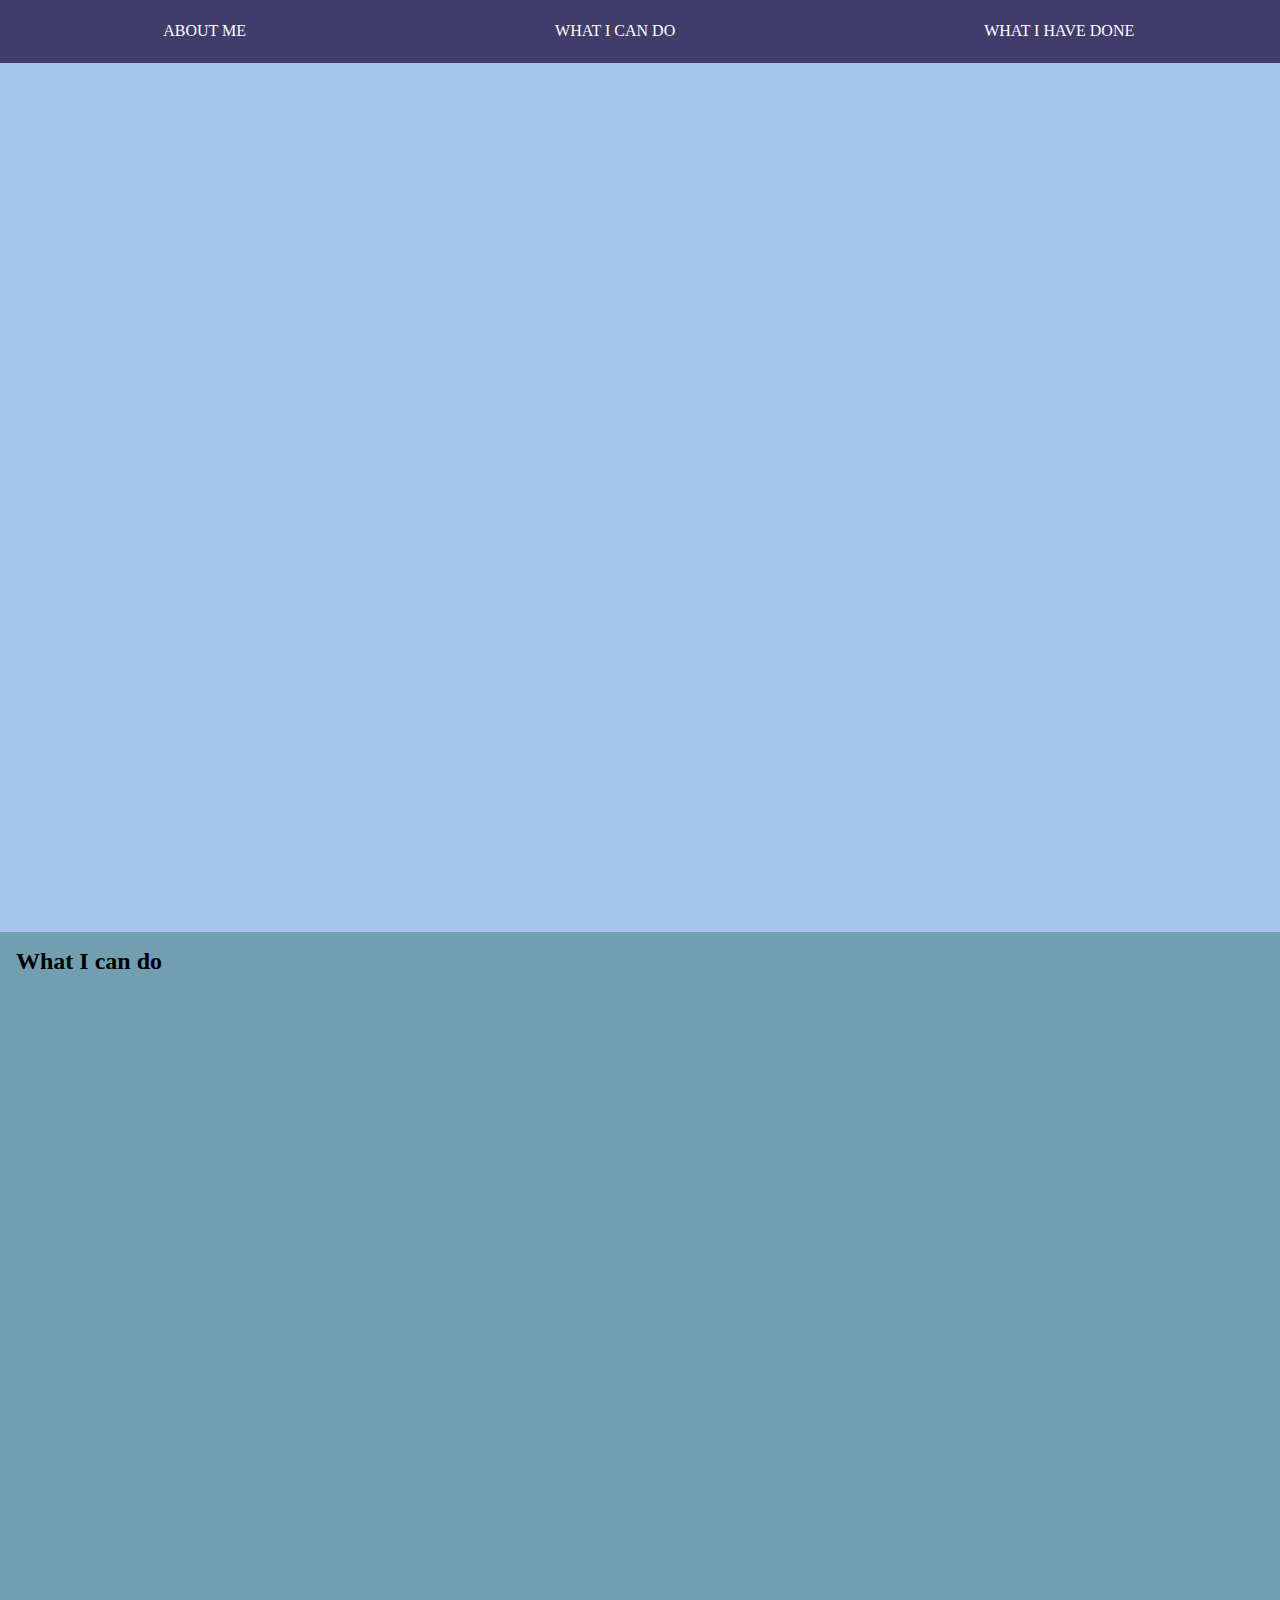
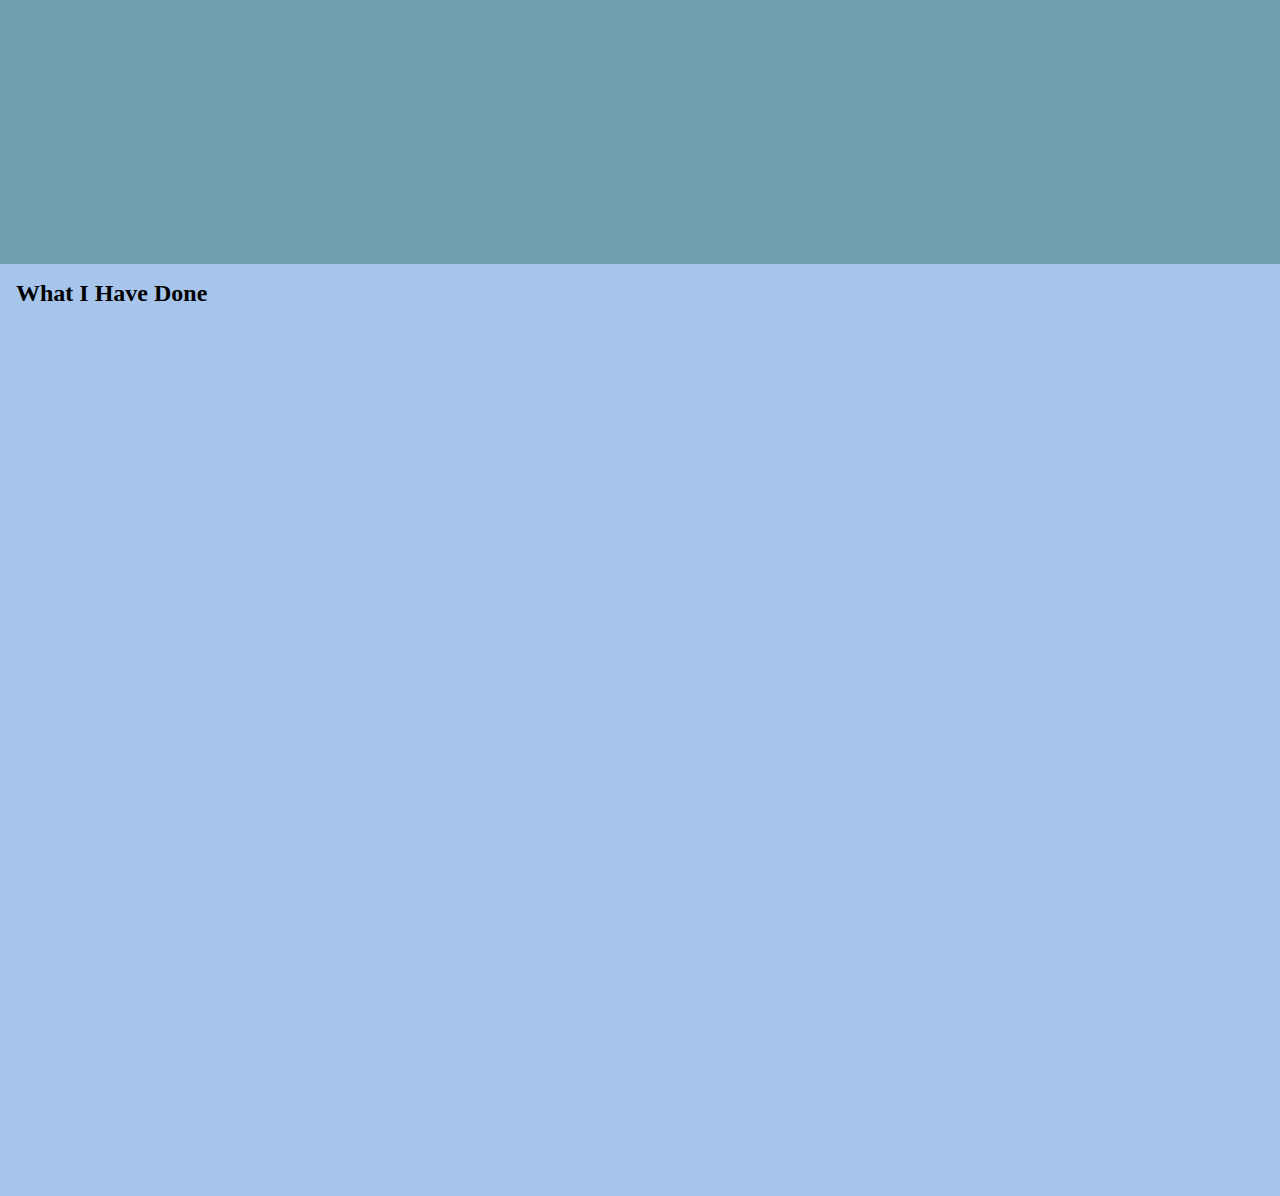
==== index.html @ 5bb843c7 "about.html renamed to index.html" ====
<!DOCTYPE html>
<html class="no-js" lang="en" xml:lang="en">
    <head>
        <meta charset="UTF-8">
        <title>About Harrison</title>
        <meta name="description" content="">
        <meta name="viewport" content="width=device-width, initial-scale=1">
        <meta property="og:title" content="">
        <meta property="og:type" content="">
        <meta property="og:url" content="">
        <meta property="og:image" content="">
        <!-- Add Font -->
        <link rel="stylesheet" type="text/css" href="//fonts.googleapis.com/css?family=Playfair+Display"/>
        <!-- Add Main Stylesheet -->
        <link rel="stylesheet" href="main_style.css">
        <!-- Add Button Effects -->
        <link rel="stylesheet" href="button_effects.css">
        <!-- <script src="main.js"></script> -->
    </head>
    <body>
        <div id="navbar" class="navbar sticky">
            <div>
                <a class="btn from-left" href="#about">About Me</a>
            </div>
            <div>
                <a class="btn from-top" href="#cando">What I Can Do</a>
            </div>
            <div>
                <a class="btn from-right" href="#havedone">What I Have Done</a>
            </div>
        </div>
        <!-- Navbar -->
        <section id="about" class="content">
            <h2>About Me</h2>
        </section>
        <section id="cando" class="content">
            <h2>What I can do</h2>
        </section>
        <section id="havedone" class="content">
            <h2>What I Have Done</h2>
        </section>
    </body>
    <script type="text/javascript"></script>
</html>
---- main_style.css ----
body, h2 {
    margin: 0;
}
section {
    min-height: 100vh;
}
section:nth-child(odd) {
    background: #709FB0;
}
section:nth-child(even) {
    background: #A7C5EB;
}
/* Style the navbar */
.navbar {
    overflow: hidden;
    display: flex;
    background-color: #413C69;
}
/* Navbar links */
.navbar div {
    margin: auto;
}
a {
    display: block;
    color: #F2F2F2;
    text-align: center;
    text-decoration: none;
    /* padding: 16px; */
}
.content {
    padding: 16px;
}
.sticky {
    position: fixed;
    top: 0;
    width: 100%;
}
:target {
    padding-top: 70px;
}
---- button_effects.css ----
.btn {
    position: relative;
    padding: 1.4rem 4.2rem;
    padding-right: 3.1rem;
    /* font-size: 1.4rem; */
    color: #FFFFFF;
    /* letter-spacing: 1.1rem; */
    text-transform: uppercase;
    transition: all 500ms cubic-bezier(0.77, 0, 0.175, 1);
    cursor: pointer;
    user-select: none;
}
.btn:before, .btn:after {
    content: '';
    position: absolute;
    transition: inherit;
    z-index: -1;
}
.btn:hover {
    color: #96B7C4;
    transition-delay: .5s;
}
.btn:hover:before {
    transition-delay: 0s;
}
.btn:hover:after {
    background: #FFFFFF;
    transition-delay: .35s;
}
/* From Top */
.from-top:before,
.from-top:after {
    left: 0;
    height: 0;
    width: 100%;
}
.from-top:before {
    bottom: 0;
    border: 1px solid #FFFFFF;
    border-top: 0;
    border-bottom: 0;
}
.from-top:after {
    top: 0;
    height: 0;
}
.from-top:hover:before,
.from-top:hover:after {
    height: 100%;
}
/* From Left */
.from-left:before,
.from-left:after {
    top: 0;
    width: 0;
    height: 100%;
}
.from-left:before {
    right: 0;
    border: 1px solid #FFFFFF;
    border-left: 0;
    border-right: 0;
}
.from-left:after {
    left: 0;
}
.from-left:hover:before,
.from-left:hover:after {
    width: 100%;
}
/* From Right */
.from-right:before,
.from-right:after {
    top: 0;
    width: 0;
    height: 100%;
}
.from-right:before {
    left: 0;
    border: 1px solid #FFFFFF;
    border-left: 0;
    border-right: 0;
}
.from-right:after {
    right: 0;
}
.from-right:hover:before,
.from-right:hover:after {
    width: 100%;
}
/* From center */
.from-center:before {
    top: 0;
    left: 50%;
    height: 100%;
    width: 0;
    border: 1px solid #FFFFFF;
    border-left: 0;
    border-right: 0;
}
.from-center:after {
    bottom: 0;
    left: 0;
    height: 0;
    width: 100%;
    background: #FFFFFF;
}
.from-center:hover:before {
    left: 0;
    width: 100%;
}
.from-center:hover:after {
    top: 0;
    height: 100%;
}
/* From Bottom */
.from-bottom:before,
.from-bottom:after {
    left: 0;
    height: 0;
    width: 100%;
}
.from-bottom:before {
    top: 0;
    border: 1px solid #FFFFFF;
    border-top: 0;
    border-bottom: 0;
}
.from-bottom:after {
    bottom: 0;
    height: 0;
}
.from-bottom:hover:before,
.from-bottom:hover:after {
    height: 100%;
}
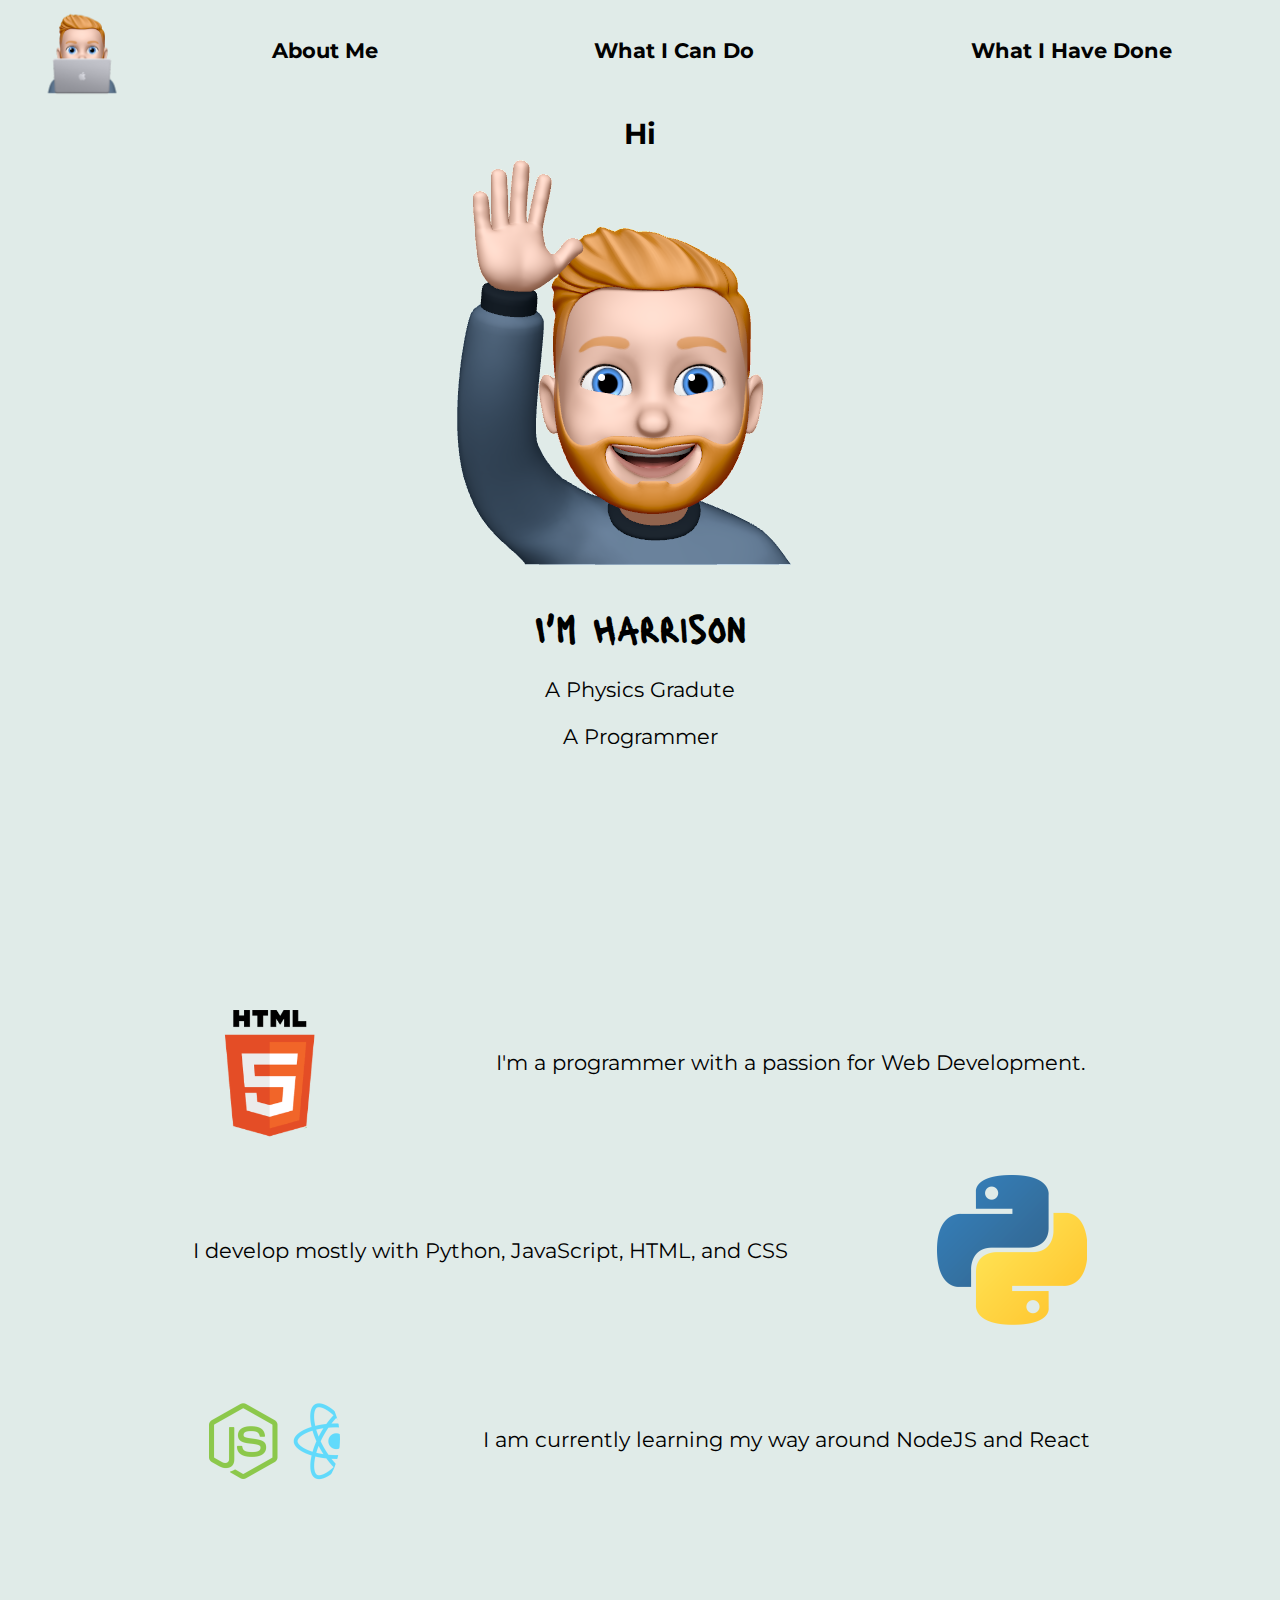
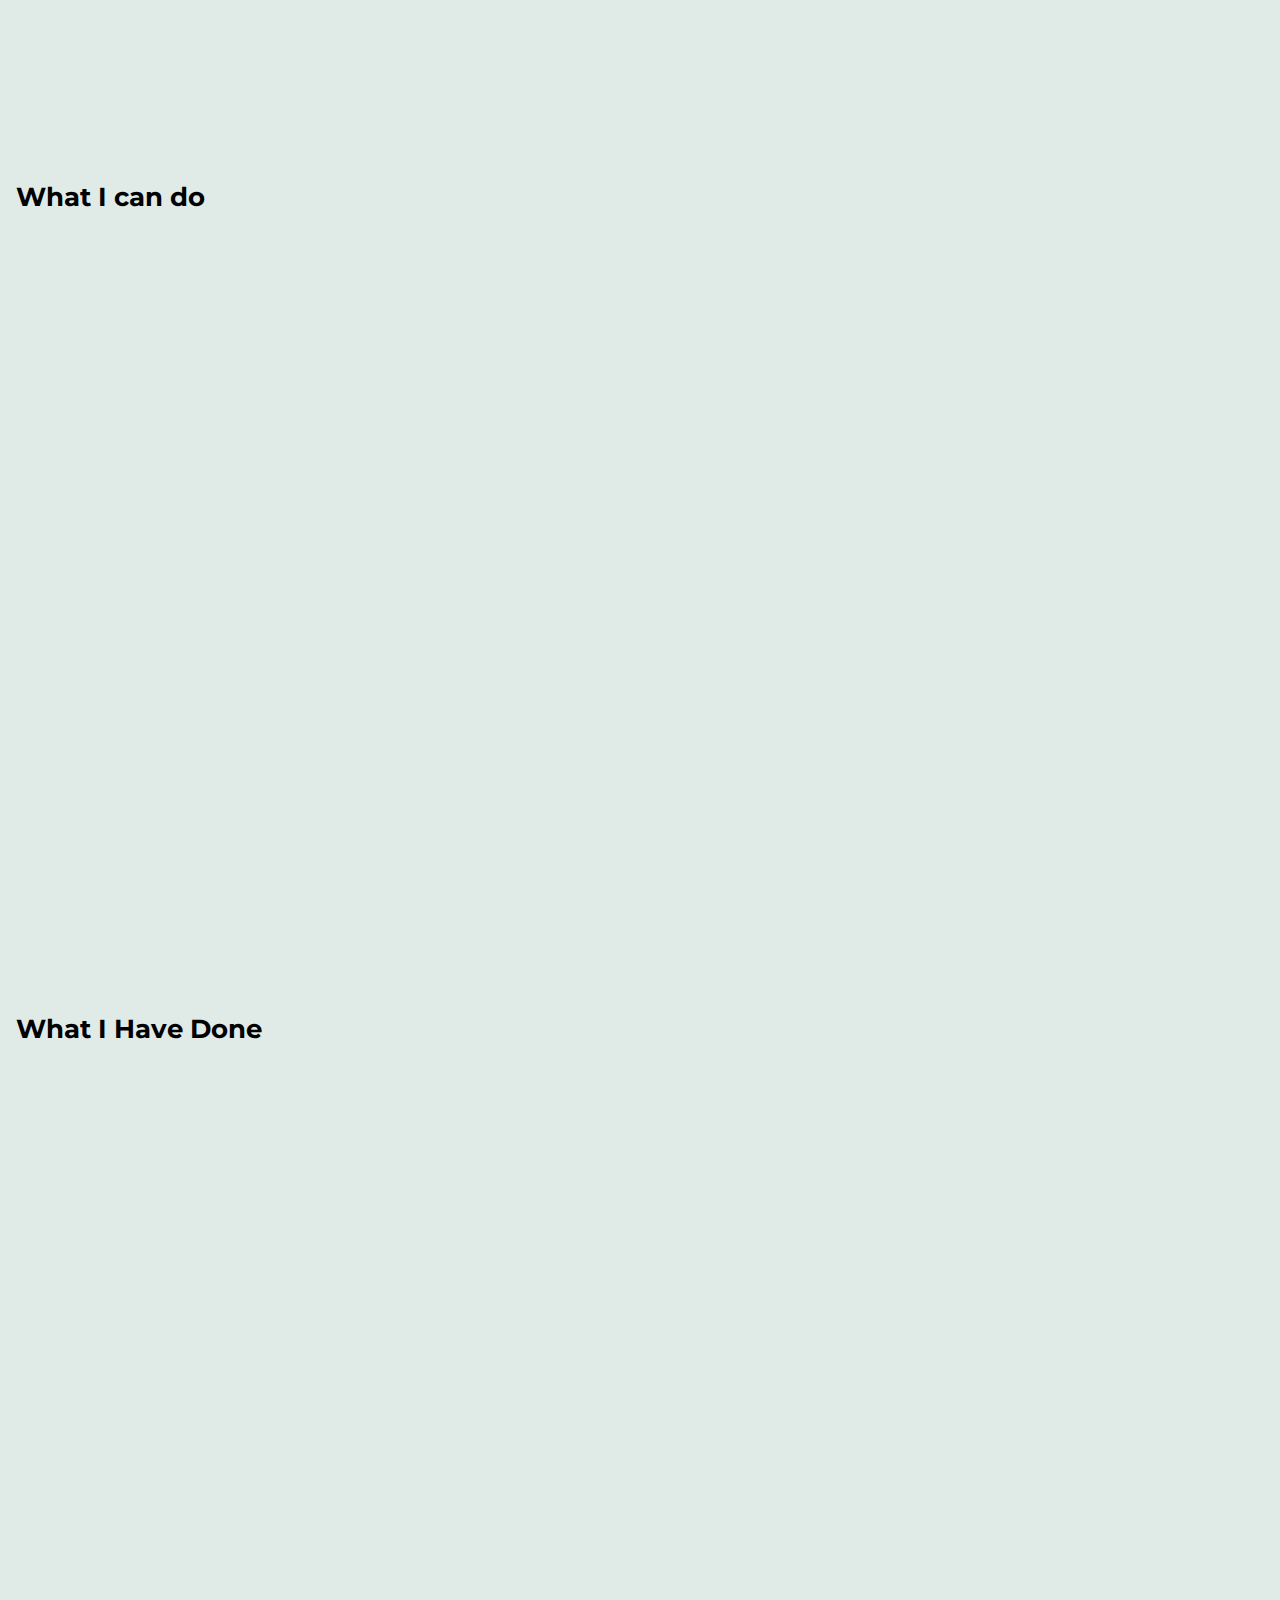
==== commit e5d8b440: "style and formatting additions" ====
--- a/index.html
+++ b/index.html
@@ -10,35 +10,67 @@
         <meta property="og:url" content="">
         <meta property="og:image" content="">
         <!-- Add Font -->
-        <link rel="stylesheet" type="text/css" href="//fonts.googleapis.com/css?family=Playfair+Display"/>
+        <link rel="preconnect" href="https://fonts.gstatic.com">
+        <link href="https://fonts.googleapis.com/css2?family=Montserrat&display=swap" rel="stylesheet">
+        <link href="https://fonts.googleapis.com/css2?family=Lacquer&display=swap" rel="stylesheet">
         <!-- Add Main Stylesheet -->
-        <link rel="stylesheet" href="main_style.css">
+        <link rel="stylesheet" href="css/main_style.css">
+        <link rel="stylesheet" href="css/animations.css">
         <!-- Add Button Effects -->
-        <link rel="stylesheet" href="button_effects.css">
+        <!-- <link rel="stylesheet" href="css/button_effects.css"> -->
         <!-- <script src="main.js"></script> -->
     </head>
     <body>
-        <div id="navbar" class="navbar sticky">
-            <div>
-                <a class="btn from-left" href="#about">About Me</a>
+        <!-- Navbar -->
+        <div id="navbar" class="navbar sticky flex hide-overflow">
+            <img class="nav-img" src="memoji/mac.png" alt="Memoji Macintosh">
+            <div class="mx-auto my-auto">
+                <a class="" href="#about">About Me</a>
             </div>
-            <div>
-                <a class="btn from-top" href="#cando">What I Can Do</a>
+            <div class="mx-auto my-auto">
+                <a class="" href="#cando">What I Can Do</a>
             </div>
-            <div>
-                <a class="btn from-right" href="#havedone">What I Have Done</a>
+            <div class="mx-auto my-auto">
+                <a class="" href="#havedone">What I Have Done</a>
             </div>
         </div>
-        <!-- Navbar -->
+        <div class="nav-offset"></div>
+        <section id="intro" class="content">
+            <div class="text-center">
+                <h2>Hi</h2>
+                <img class="auto-img" src="memoji/wave.png" alt="Memoji Wave">
+                <h1 class="font-200 cursive">I'm Harrison</h1>
+                <p>A Physics Gradute</p>
+                <p>A Programmer</p>
+            </div>
+        </section>
         <section id="about" class="content">
-            <h2>About Me</h2>
-        </section>
-        <section id="cando" class="content">
-            <h2>What I can do</h2>
-        </section>
-        <section id="havedone" class="content">
-            <h2>What I Have Done</h2>
-        </section>
-    </body>
-    <script type="text/javascript"></script>
+            <div class="sub-section flex mx-auto">
+                <div class="mx-auto fixed-box round hide-overflow">
+                    <img id="htmlcssjs" class="rotate-simple" src="logos/html-css-js.png" alt="HTML, CSS, and JS Logos">
+                </div>
+                <p class="mx-auto my-auto">I'm a programmer with a passion for Web Development.</p>
+            </div>
+            <div class="sub-section flex mx-auto">
+                <p class="mx-auto my-auto">I develop mostly with Python, JavaScript, HTML, and CSS</p>
+                <div class="mx-auto fixed-box round">
+                    <img class="auto-img" src="logos/python.png" alt="Python Logo">
+                </div>
+            </div>
+            <div class="sub-section flex mx-auto">
+                <div class="mx-auto fixed-box round hide-overflow">
+                    <img id="nodereact" class="bounce-simple" src="logos/node_react.png" alt="NodeJS and React Logos">
+                </div>
+                <p class="mx-auto my-auto">I am currently learning my way around NodeJS and React</p>
+            </div>
+        </p>
+    </section>
+    <section id="cando" class="content">
+        <h2>What I can do</h2>
+    </section>
+    <section id="havedone" class="content">
+        <h2>What I Have Done</h2>
+    </section>
+</body>
+<script type="text/javascript"></script>
 </html>--- a/css/main_style.css
+++ b/css/main_style.css
@@ -0,0 +1,117 @@
+/* Generic Styling */
+section, div, p, a {
+    font-family: 'Montserrat', sans-serif;
+    font-size: 110%;
+}
+body, h2 {
+    margin: 0;
+}
+.font-200 {
+    font-size: 200%;
+}
+.cursive {
+    font-family: 'Lacquer', cursive;
+}
+.flex {
+    display: flex;
+    flex-wrap: wrap;
+}
+.text-center {
+    text-align: center;
+}
+/* Image styles */
+.auto-img {
+    height: 100%;
+    width: auto;
+}
+.nav-img {
+    height: 100px;
+    width: auto;
+    margin: 0 2.5vw;
+}
+.mw-img {
+    max-width: 400px;
+}
+.hide-overflow {
+    overflow: hidden;
+}
+/* Section Styling */
+section {
+    min-height: calc(100vh - 100px);
+}
+section:nth-child(odd) {
+    background-color: #e0ebe8;
+    background-image: url("https://www.transparenttextures.com/patterns/egg-shell.png");
+}
+section:nth-child(even) {
+    /* background-color: #03506f; */
+    /* background-color: #a3ddcb; */
+    background-color: #e0ebe8;
+    background-image: url("https://www.transparenttextures.com/patterns/black-linen.png");
+}
+/* Style the navbar */
+.navbar {
+    background-color: #e0ebe8;
+    background-image: url("https://www.transparenttextures.com/patterns/gplay.png");
+    /* This is mostly intended for prototyping; please download the pattern and re-host for production environments. Thank you! */
+    z-index: 999;
+}
+.navbar, .nav-offset {
+    height: 100px;
+}
+.mx-auto {
+    margin-left: auto;
+    margin-right: auto;
+}
+.my-auto {
+    margin-top: auto;
+    margin-bottom: auto;
+}
+a {
+    display: block;
+    color: #020202;
+    text-align: center;
+    text-decoration: none;
+    margin: 16px;
+    font-weight: bold;
+}
+.content {
+    /* margin: 16px 0; */
+    margin: 0;
+    padding: 16px;
+}
+.formatting {
+    margin-top: -100px;
+    padding-top: 116px;
+}
+.sticky {
+    position: fixed;
+    top: 0;
+    width: 100%;
+}
+/*
+:target {
+    padding-top: 100px;
+}
+*/
+.fixed-box {
+    height: 150px;
+    width: 150px;
+}
+.round {
+    border-radius: 50%;
+}
+.sub-section {
+    margin: 2em calc(2em + 5vw);
+}
+#htmlcssjs {
+    margin: 8% 0 0 -50%;
+    height: 200%;
+    width: auto;
+}
+#nodereact {
+    /* margin: 8% 0 0 -50%; */
+    /* TODO: THIS */
+    height: 100%;
+    width: auto;
+}--- a/css/animations.css
+++ b/css/animations.css
@@ -0,0 +1,48 @@
+.rotate-simple {
+    animation: rotate 12s infinite;
+    animation-timing-function: ease-in-out;
+}
+.bounce-simple {
+    animation: bounce 6s infinite;
+    animation-timing-function: ease-in-out;
+}
+@keyframes rotate {
+    0% {
+        transform: rotate(0deg);
+    }
+    16.6% {
+        transform: rotate(-120deg);
+    }
+    33.3% {
+        transform: rotate(-120deg);
+    }
+    50% {
+        transform: rotate(-240deg);
+    }
+    66.6% {
+        transform: rotate(-240deg);
+    }
+    83.3% {
+        transform: rotate(-360deg);
+    }
+    100% {
+        transform: rotate(-360deg);
+    }
+}
+@keyframes bounce {
+    0% {
+        transform: translateX(0);
+    }
+    25% {
+        transform: translateX(0);
+    }
+    50% {
+        transform: translateX(-50%);
+    }
+    75% {
+        transform: translateX(-50%);
+    }
+    100% {
+        transform: translateX(0);
+    }
+}--- a/css/button_effects.css
+++ b/css/button_effects.css
@@ -0,0 +1,137 @@
+.btn {
+    position: relative;
+    padding: 1.4rem 4.2rem;
+    padding-right: 3.1rem;
+    /* font-size: 1.4rem; */
+    color: #FFFFFF;
+    /* letter-spacing: 1rem; */
+    letter-spacing: 0.25rem;
+    text-transform: uppercase;
+    transition: all 500ms cubic-bezier(0.77, 0, 0.175, 1);
+    cursor: pointer;
+    user-select: none;
+}
+.btn:before, .btn:after {
+    content: '';
+    position: absolute;
+    transition: inherit;
+    z-index: -1;
+}
+.btn:hover {
+    color: #96B7C4;
+    transition-delay: .5s;
+}
+.btn:hover:before {
+    transition-delay: 0s;
+}
+.btn:hover:after {
+    background: #FFFFFF;
+    transition-delay: .35s;
+}
+/* From Top */
+.from-top:before,
+.from-top:after {
+    left: 0;
+    height: 0;
+    width: 100%;
+}
+.from-top:before {
+    bottom: 0;
+    border: 1px solid #FFFFFF;
+    border-top: 0;
+    border-bottom: 0;
+}
+.from-top:after {
+    top: 0;
+    height: 0;
+}
+.from-top:hover:before,
+.from-top:hover:after {
+    height: 100%;
+}
+/* From Left */
+.from-left:before,
+.from-left:after {
+    top: 0;
+    width: 0;
+    height: 100%;
+}
+.from-left:before {
+    right: 0;
+    border: 1px solid #FFFFFF;
+    border-left: 0;
+    border-right: 0;
+}
+.from-left:after {
+    left: 0;
+}
+.from-left:hover:before,
+.from-left:hover:after {
+    width: 100%;
+}
+/* From Right */
+.from-right:before,
+.from-right:after {
+    top: 0;
+    width: 0;
+    height: 100%;
+}
+.from-right:before {
+    left: 0;
+    border: 1px solid #FFFFFF;
+    border-left: 0;
+    border-right: 0;
+}
+.from-right:after {
+    right: 0;
+}
+.from-right:hover:before,
+.from-right:hover:after {
+    width: 100%;
+}
+/* From center */
+.from-center:before {
+    top: 0;
+    left: 50%;
+    height: 100%;
+    width: 0;
+    border: 1px solid #FFFFFF;
+    border-left: 0;
+    border-right: 0;
+}
+.from-center:after {
+    bottom: 0;
+    left: 0;
+    height: 0;
+    width: 100%;
+    background: #FFFFFF;
+}
+.from-center:hover:before {
+    left: 0;
+    width: 100%;
+}
+.from-center:hover:after {
+    top: 0;
+    height: 100%;
+}
+/* From Bottom */
+.from-bottom:before,
+.from-bottom:after {
+    left: 0;
+    height: 0;
+    width: 100%;
+}
+.from-bottom:before {
+    top: 0;
+    border: 1px solid #FFFFFF;
+    border-top: 0;
+    border-bottom: 0;
+}
+.from-bottom:after {
+    bottom: 0;
+    height: 0;
+}
+.from-bottom:hover:before,
+.from-bottom:hover:after {
+    height: 100%;
+}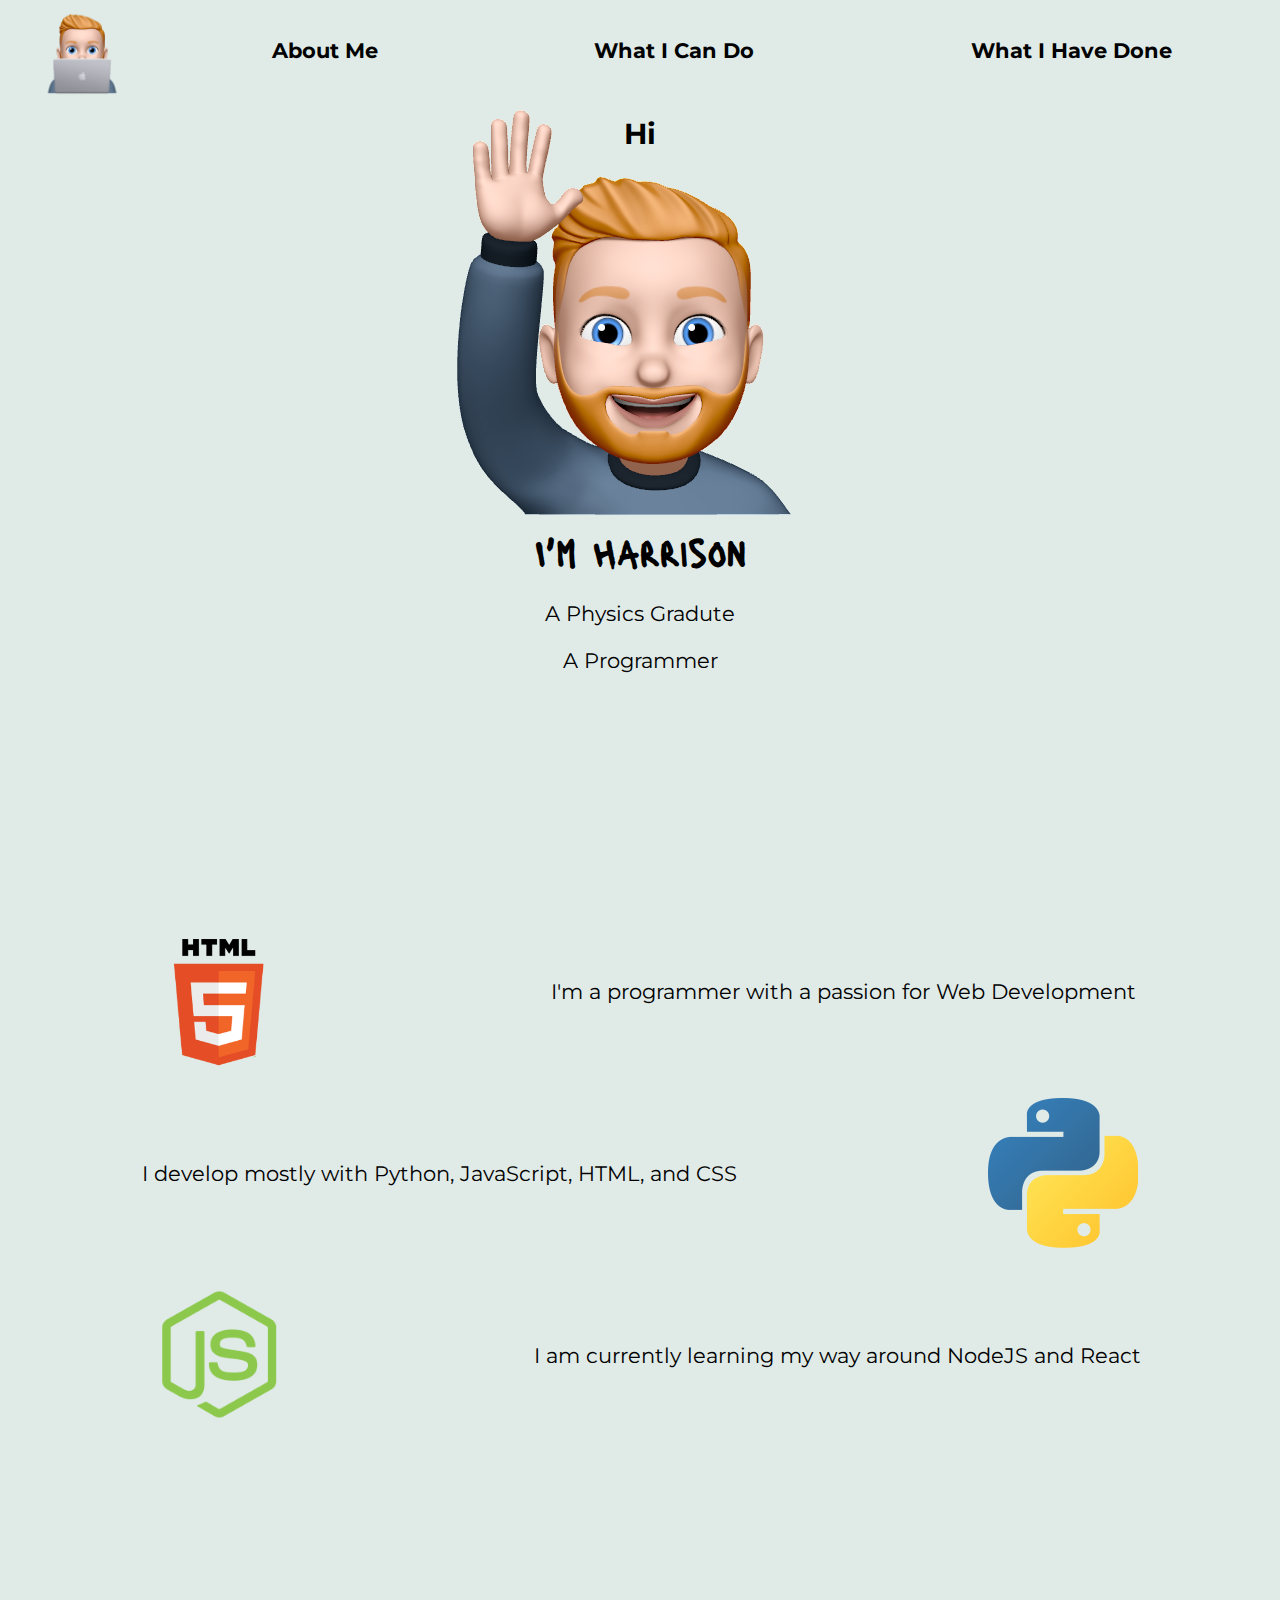
==== commit 4a233c7b: "falling leaf effect + style changes" ====
--- a/index.html
+++ b/index.html
@@ -20,57 +20,73 @@
         <!-- <link rel="stylesheet" href="css/button_effects.css"> -->
         <!-- <script src="main.js"></script> -->
     </head>
-    <body>
+    <body class="hide-overflow-x">
         <!-- Navbar -->
         <div id="navbar" class="navbar sticky flex hide-overflow">
-            <img class="nav-img" src="memoji/mac.png" alt="Memoji Macintosh">
+            <img class="nav-img pointer" src="memoji/mac.png" alt="Memoji Macintosh" onclick="scroller('intro');">
             <div class="mx-auto my-auto">
-                <a class="" href="#about">About Me</a>
+                <a class="pointer" onclick="scroller('about');">About Me</a>
             </div>
             <div class="mx-auto my-auto">
-                <a class="" href="#cando">What I Can Do</a>
+                <a class="pointer" onclick="scroller('cando');">What I Can Do</a>
             </div>
             <div class="mx-auto my-auto">
-                <a class="" href="#havedone">What I Have Done</a>
+                <a class="pointer" onclick="scroller('havedone');">What I Have Done</a>
             </div>
         </div>
         <div class="nav-offset"></div>
-        <section id="intro" class="content">
-            <div class="text-center">
-                <h2>Hi</h2>
+        <section id="intro" class="">
+            <div class="content text-centre">
+                <h2 class="mb-minus">Hi</h2>
                 <img class="auto-img" src="memoji/wave.png" alt="Memoji Wave">
-                <h1 class="font-200 cursive">I'm Harrison</h1>
+                <h1 class="font-200 cursive mt-0">I'm Harrison</h1>
                 <p>A Physics Gradute</p>
                 <p>A Programmer</p>
             </div>
         </section>
-        <section id="about" class="content">
-            <div class="sub-section flex mx-auto">
+        <section id="about" class="text-centre">
+            <div class="content flex mx-auto">
                 <div class="mx-auto fixed-box round hide-overflow">
                     <img id="htmlcssjs" class="rotate-simple" src="logos/html-css-js.png" alt="HTML, CSS, and JS Logos">
                 </div>
-                <p class="mx-auto my-auto">I'm a programmer with a passion for Web Development.</p>
+                <p class="mx-auto my-auto">I'm a programmer with a passion for Web Development</p>
             </div>
-            <div class="sub-section flex mx-auto">
+            <div class="content flex-reverse mx-auto">
                 <p class="mx-auto my-auto">I develop mostly with Python, JavaScript, HTML, and CSS</p>
                 <div class="mx-auto fixed-box round">
                     <img class="auto-img" src="logos/python.png" alt="Python Logo">
                 </div>
             </div>
-            <div class="sub-section flex mx-auto">
+            <div class="content flex mx-auto">
                 <div class="mx-auto fixed-box round hide-overflow">
                     <img id="nodereact" class="bounce-simple" src="logos/node_react.png" alt="NodeJS and React Logos">
                 </div>
                 <p class="mx-auto my-auto">I am currently learning my way around NodeJS and React</p>
             </div>
-        </p>
-    </section>
-    <section id="cando" class="content">
-        <h2>What I can do</h2>
-    </section>
-    <section id="havedone" class="content">
-        <h2>What I Have Done</h2>
-    </section>
-</body>
-<script type="text/javascript"></script>
+        </section>
+        <section id="cando" class="">
+            <!-- <h2>What I can do</h2> -->
+        </section>
+        <section id="havedone" class="">
+            <!-- <h2>What I Have Done</h2> -->
+        </section>
+        <div id="autumn-container">
+            <img class="falling-leaf" src="logos/small_icons/bootstrap.png" alt="Technology icon, falling leaf effect" style="left: 5%;">
+            <img class="falling-leaf" src="logos/small_icons/html.png" alt="Technology icon, falling leaf effect" style="left: 15%; animation-delay: 15s;">
+            <img class="falling-leaf" src="logos/small_icons/css.png" alt="Technology icon, falling leaf effect" style="left: 45%; animation-delay: 7.2s;">
+            <img class="falling-leaf" src="logos/small_icons/nodejs.png" alt="Technology icon, falling leaf effect" style="left: 17%; animation-delay: 10.4s;">
+            <img class="falling-leaf" src="logos/small_icons/js.png" alt="Technology icon, falling leaf effect" style="left: 74%; animation-delay: 4s;">
+            <img class="falling-leaf" src="logos/small_icons/react.png" alt="Technology icon, falling leaf effect" style="left: 56%; animation-delay: 2.5s;">
+            <img class="falling-leaf" src="logos/small_icons/flask.png" alt="Technology icon, falling leaf effect" style="left: 69%; animation-delay: 12.2s;">
+        </div>
+    </body>
+    <script type="text/javascript">
+        function scroller(target) {
+            var pageHeight = window.innerHeight;
+            var headerHeight = document.getElementById("navbar").offsetHeight;
+            // console.log(target);
+            var targetPosition = document.getElementById(target).offsetTop;
+            scrollTo(0, targetPosition - headerHeight)
+        };
+    </script>
 </html>--- a/css/main_style.css
+++ b/css/main_style.css
@@ -1,4 +1,18 @@
+/* Image Animations */
+#htmlcssjs {
+    margin: 8% 0 0 -50%;
+    height: 200%;
+    width: auto;
+}
+#nodereact {
+    /* margin: 8% 0 0 -50%; */
+    height: 100%;
+    width: auto;
+}
 /* Generic Styling */
+html {
+    scroll-behavior: smooth;
+}
 section, div, p, a {
     font-family: 'Montserrat', sans-serif;
     font-size: 110%;
@@ -6,17 +20,27 @@
 body, h2 {
     margin: 0;
 }
+.d-none {
+    display: none;
+}
 .font-200 {
     font-size: 200%;
 }
 .cursive {
     font-family: 'Lacquer', cursive;
 }
+.mt-0 {
+    margin-top: 0;
+}
 .flex {
     display: flex;
     flex-wrap: wrap;
 }
-.text-center {
+.flex-reverse {
+    display: flex;
+    flex-wrap: wrap-reverse;
+}
+.text-centre {
     text-align: center;
 }
 /* Image styles */
@@ -35,8 +59,43 @@
 .hide-overflow {
     overflow: hidden;
 }
+.hide-overflow-x {
+    overflow-x: hidden;
+}
+.mb-minus {
+    margin-bottom: -50px
+}
+.content {
+    /* display: flex; */
+    margin: 0 0;
+    padding: 16px;
+}
+.p-16 {
+    padding: 16px 0;
+}
+.sticky {
+    position: fixed;
+    top: 0;
+    width: 100%;
+}
+.fixed-box {
+    height: 150px;
+    width: 150px;
+}
+.round {
+    -webkit-border-radius: 50%;
+    -moz-border-radius: 50%;
+    border-radius: 50%;
+}
+.sub-section {
+    margin: 2em calc(2em + 5vw);
+}
+.pointer {
+    cursor: pointer;
+}
 /* Section Styling */
 section {
+    /* min-height: 100vh; */
     min-height: calc(100vh - 100px);
 }
 section:nth-child(odd) {
@@ -72,46 +131,6 @@
     color: #020202;
     text-align: center;
     text-decoration: none;
-    margin: 16px;
+    margin: 16px 0;
     font-weight: bold;
-}
-.content {
-    /* margin: 16px 0; */
-    margin: 0;
-    padding: 16px;
-}
-.formatting {
-    margin-top: -100px;
-    padding-top: 116px;
-}
-.sticky {
-    position: fixed;
-    top: 0;
-    width: 100%;
-}
-/*
-:target {
-    padding-top: 100px;
-}
-*/
-.fixed-box {
-    height: 150px;
-    width: 150px;
-}
-.round {
-    border-radius: 50%;
-}
-.sub-section {
-    margin: 2em calc(2em + 5vw);
-}
-#htmlcssjs {
-    margin: 8% 0 0 -50%;
-    height: 200%;
-    width: auto;
-}
-#nodereact {
-    /* margin: 8% 0 0 -50%; */
-    /* TODO: THIS */
-    height: 100%;
-    width: auto;
 }--- a/css/animations.css
+++ b/css/animations.css
@@ -3,8 +3,19 @@
     animation-timing-function: ease-in-out;
 }
 .bounce-simple {
-    animation: bounce 6s infinite;
+    animation: bounce 8s infinite;
     animation-timing-function: ease-in-out;
+}
+.falling-leaf {
+    /* width: 25px; */
+    /* height: 25px; */
+    width: 3vw;
+    height: auto;
+    position: absolute;
+    top: 0;
+    animation: fall 22s infinite, sway 12s infinite;
+    animation-fill-mode: both;
+    animation-timing-function: linear, ease-in-out;
 }
 @keyframes rotate {
     0% {
@@ -34,15 +45,53 @@
         transform: translateX(0);
     }
     25% {
-        transform: translateX(0);
+        transform: translateX(-50%);
     }
     50% {
         transform: translateX(-50%);
     }
     75% {
-        transform: translateX(-50%);
+        transform: translateX(0);
     }
     100% {
         transform: translateX(0);
     }
+}
+@keyframes sway {
+    0% {
+        transform: translateX(0) rotate(0deg);
+        animation-timing-function: ease-in-out;
+    }
+    25% {
+        transform: translateX(30vw) rotate(-35deg);
+        animation-timing-function: ease-in-out;
+    }
+    50% {
+        /* transform: translateX(0) rotate(-10deg); */
+        /* animation-timing-function: ease-in-out; */
+    }
+    75% {
+        transform: translateX(-25vw) rotate(15deg);
+        animation-timing-function: ease-in-out;
+    }
+    100% {
+        /* transform: translateX(0) rotate(15deg); */
+        /* animation-timing-function: ease-in-out; */
+    }
+}
+@keyframes fall {
+    0% {
+        margin-top: 0;
+        opacity: 0;
+    }
+    1% {
+        opacity: 1;
+    }
+    60% {
+        opacity: 1;
+    }
+    100% {
+        margin-top: 100vh;
+        opacity: 0;
+    }
 }